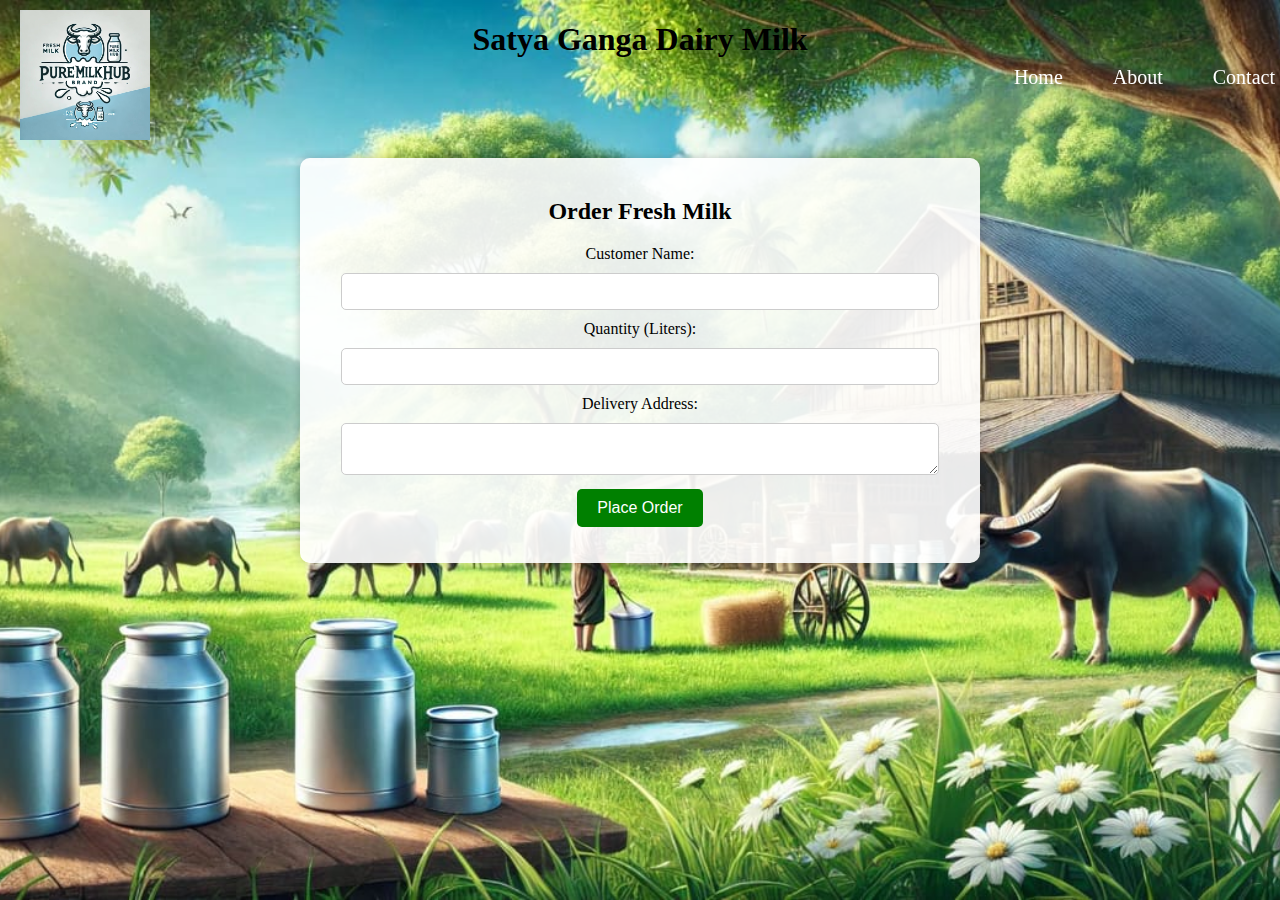
==== index.html @ e926ab65 "Update index.html" ====
<!DOCTYPE html>
<html lang="en">
<head>
    <meta charset="UTF-8">
    <meta name="viewport" content="width=device-width, initial-scale=1.0">
    <title>PureMilkHub - Order Fresh Milk</title>
    <link rel="stylesheet" href="styles.css">
</head>
<body>

    <!-- Navigation Bar -->
    <nav>
        <div class="nav-left">
            <img src="logo.jpg" alt="PureMilkHub Logo" class="logo">
        </div>
        <div class="nav-right">
            <ul>
                <li><a href="index.html">Home</a></li>
                <li><a href="About.html">About</a></li>
                <li><a href="Contact.html">Contact</a></li>
            </ul>
        </div>
    </nav>

    <div>
       <h1> Satya Ganga Dairy Milk</h1>
    </div>

    <!-- Milk Order Form -->
    <div class="container">
        <h2>Order Fresh Milk</h2>
        <form id="orderForm">
            <label for="name">Customer Name:</label>
            <input type="text" id="name" name="name" required>

            <label for="quantity">Quantity (Liters):</label>
            <input type="number" id="quantity" name="quantity" min="1" required>

            <label for="address">Delivery Address:</label>
            <textarea id="address" name="address" required></textarea>

            <button type="submit">Place Order</button>
        </form>
        <p id="message"></p>
    </div>

    <script src="script.js"></script>
</body>
</html>
---- styles.css ----
/* General Styling */
body {
    font-family: Script fonts;
    background-image: url('background.jpg'); /* Add your farm image */
    background-size: cover;
    background-position: center;
    background-attachment: fixed;
    text-align: center;
    margin: 0;
}

/* Navigation Bar */
nav {
    display: flex;
    justify-content: space-between;
    align-items: center;
    background: rgba(0, 0, 0, 0.0);
    padding: 10px 20px;
    position: fixed;
    width: 100%;
    top: 0;
    z-index: 1000;
}

/* Logo */
.logo {
    width: 130px;
    height: 130px;
}

/* Navigation Menu */
.nav-right ul {
    list-style: none;
    margin: 0;
    padding: 0;
    display: flex;
}

.nav-right ul li {
    margin: 0 15px;
}

.nav-right ul li a {
    color: white;
    text-decoration: none;
    font-size: 20px;
    padding: 10px;
    transition: 0.3s;
}

.nav-right ul li a:hover {
    background: #555;
    border-radius: 5px;
}

/* Order Form */
.container {
    background: rgba(255, 255, 255, 0.9);
    width: 50%;
    margin: 100px auto;
    padding: 20px;
    border-radius: 10px;
    box-shadow: 0 0 10px rgba(0, 0, 0, 0.2);
    color: black;
}

input, textarea {
    width: 90%;
    padding: 10px;
    margin: 10px 0;
    border: 1px solid #ccc;
    border-radius: 5px;
}

button {
    background: green;
    color: white;
    padding: 10px 20px;
    border: none;
    cursor: pointer;
    font-size: 16px;
    border-radius: 5px;
    transition: transform 0.2s;
}

button:hover {
    background: darkgreen;
    transform: scale(1.1);
}
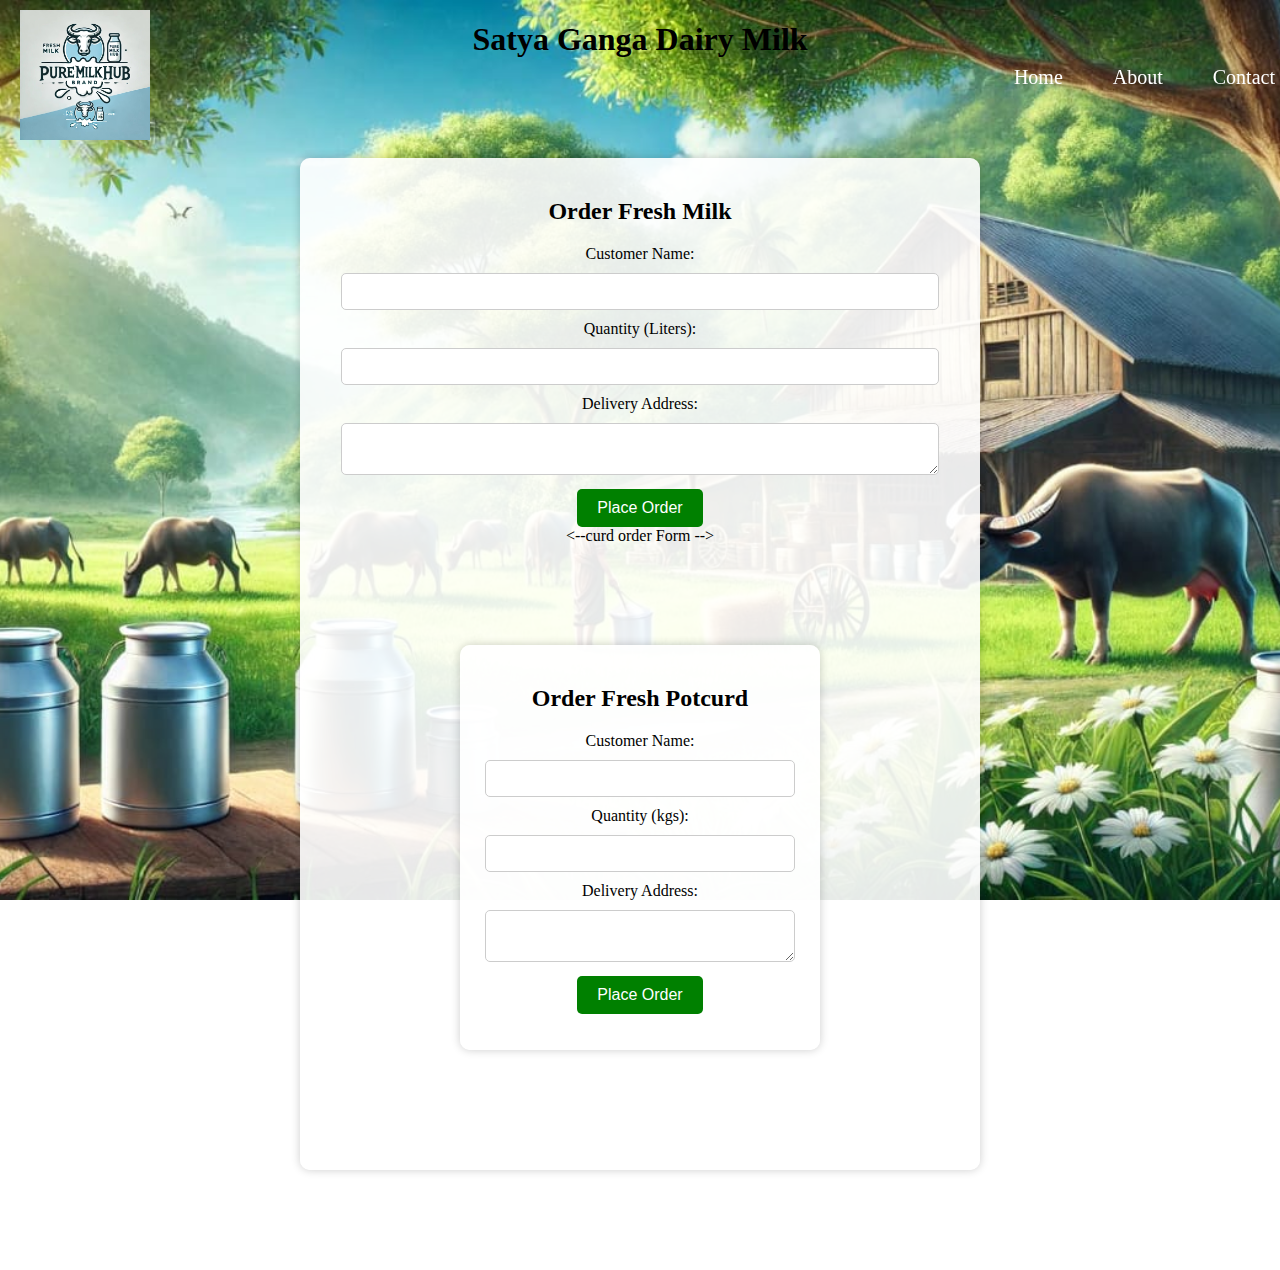
==== commit 008a985b: "Update index.html" ====
--- a/index.html
+++ b/index.html
@@ -41,6 +41,21 @@
 
             <button type="submit">Place Order</button>
         </form>
+        <--curd order Form -->
+             <div class="container">
+        <h2>Order Fresh Potcurd</h2>
+        <form id="orderForm">
+            <label for="name">Customer Name:</label>
+            <input type="text" id="name" name="name" required>
+
+            <label for="quantity">Quantity (kgs):</label>
+            <input type="number" id="quantity" name="quantity" min="1" required>
+
+            <label for="address">Delivery Address:</label>
+            <textarea id="address" name="address" required></textarea>
+
+            <button type="submit">Place Order</button>
+        </form>
         <p id="message"></p>
     </div>
 
--- a/styles.css
+++ b/styles.css
@@ -25,7 +25,7 @@
 /* Logo */
 .logo {
     width: 130px;
-    height: 130px;
+    height: auto;
 }
 
 /* Navigation Menu */
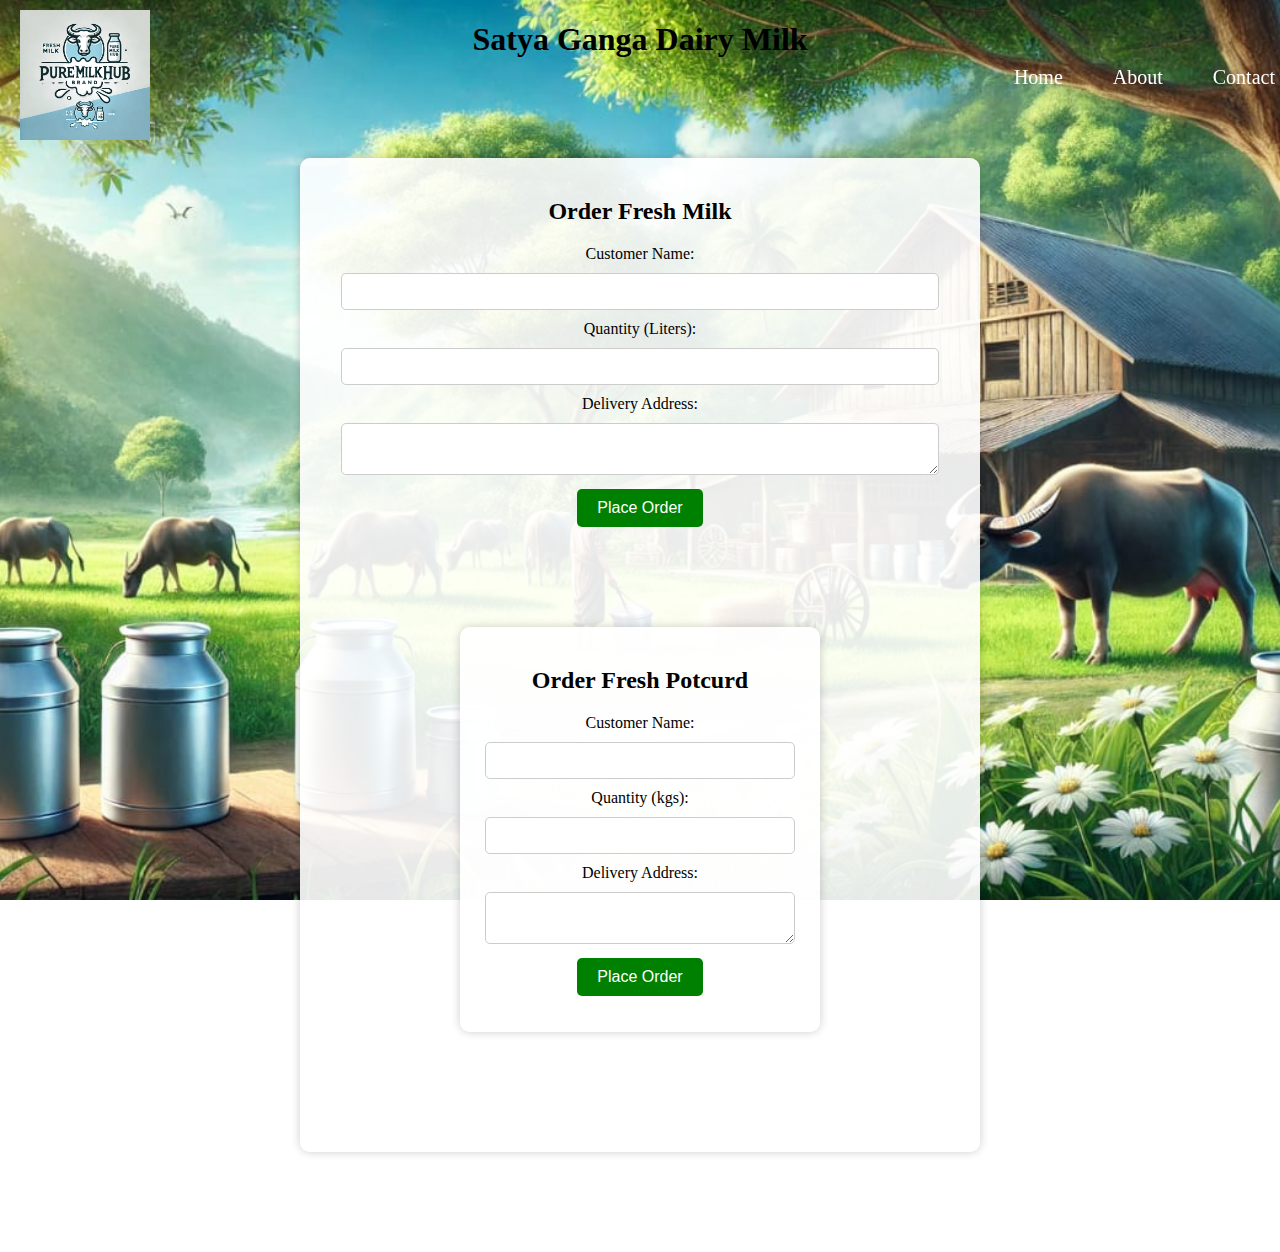
==== commit eef65b91: "Update index.html" ====
--- a/index.html
+++ b/index.html
@@ -41,21 +41,21 @@
 
             <button type="submit">Place Order</button>
         </form>
-        <--curd order Form -->
-             <div class="container">
-        <h2>Order Fresh Potcurd</h2>
-        <form id="orderForm">
-            <label for="name">Customer Name:</label>
-            <input type="text" id="name" name="name" required>
+        <!--curd order Form -->
+        <div class="container">
+          <h2>Order Fresh Potcurd</h2>
+          <form id="orderForm">
+               <label for="name">Customer Name:</label>
+               <input type="text" id="name" name="name" required>
 
-            <label for="quantity">Quantity (kgs):</label>
-            <input type="number" id="quantity" name="quantity" min="1" required>
+               <label for="quantity">Quantity (kgs):</label>
+               <input type="number" id="quantity" name="quantity" min="1" required>
 
-            <label for="address">Delivery Address:</label>
-            <textarea id="address" name="address" required></textarea>
+               <label for="address">Delivery Address:</label>
+               <textarea id="address" name="address" required></textarea>
 
-            <button type="submit">Place Order</button>
-        </form>
+               <button type="submit">Place Order</button>
+          </form>
         <p id="message"></p>
     </div>
 
--- a/styles.css
+++ b/styles.css
@@ -87,3 +87,36 @@
     background: darkgreen;
     transform: scale(1.1);
 }
+.container {
+    background: rgba(255, 255, 255, 0.9);
+    width: 50%;
+    margin: 100px auto;
+    padding: 20px;
+    border-radius: 10px;
+    box-shadow: 0 0 10px rgba(0, 0, 0, 0.2);
+    color: black;
+}
+
+input, textarea {
+    width: 90%;
+    padding: 10px;
+    margin: 10px 0;
+    border: 1px solid #ccc;
+    border-radius: 5px;
+}
+
+button {
+    background: green;
+    color: white;
+    padding: 10px 20px;
+    border: none;
+    cursor: pointer;
+    font-size: 16px;
+    border-radius: 5px;
+    transition: transform 0.2s;
+}
+
+button:hover {
+    background: darkgreen;
+    transform: scale(1.1);
+}
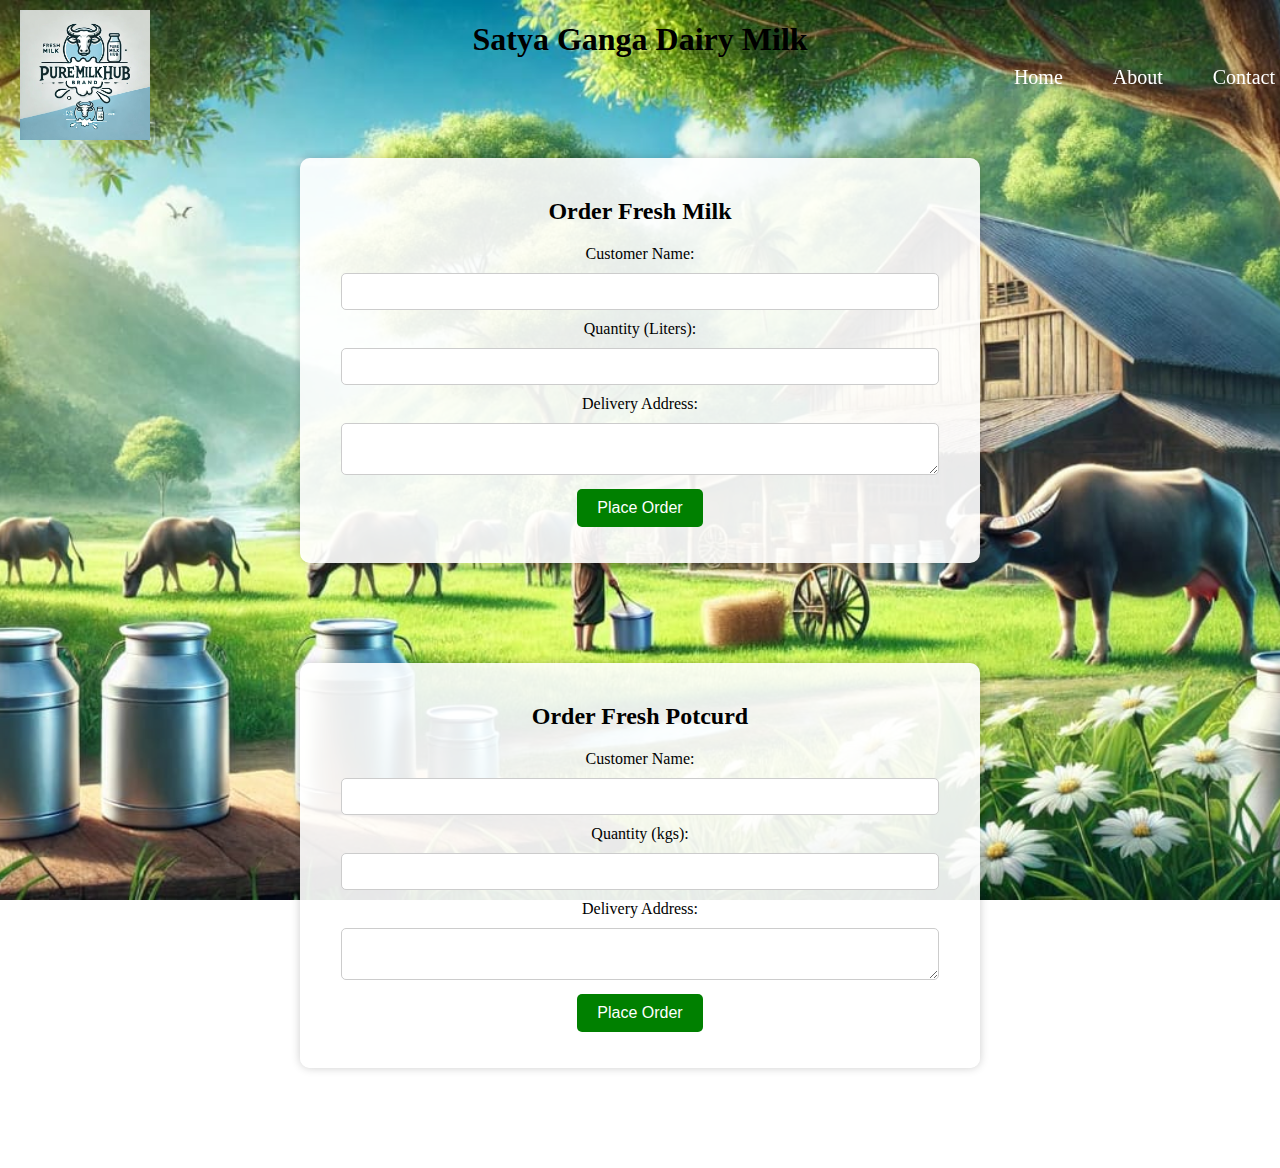
==== commit 43138abe: "Update index.html" ====
--- a/index.html
+++ b/index.html
@@ -26,7 +26,7 @@
        <h1> Satya Ganga Dairy Milk</h1>
     </div>
 
-    <!-- Milk Order Form -->
+    <!-- Milk&curd Order Form -->
     <div class="container">
         <h2>Order Fresh Milk</h2>
         <form id="orderForm">
@@ -41,7 +41,8 @@
 
             <button type="submit">Place Order</button>
         </form>
-        <!--curd order Form -->
+        <p id="message"></p>
+    </div>
         <div class="container">
           <h2>Order Fresh Potcurd</h2>
           <form id="orderForm">
@@ -58,7 +59,6 @@
           </form>
         <p id="message"></p>
     </div>
-
     <script src="script.js"></script>
 </body>
 </html>
